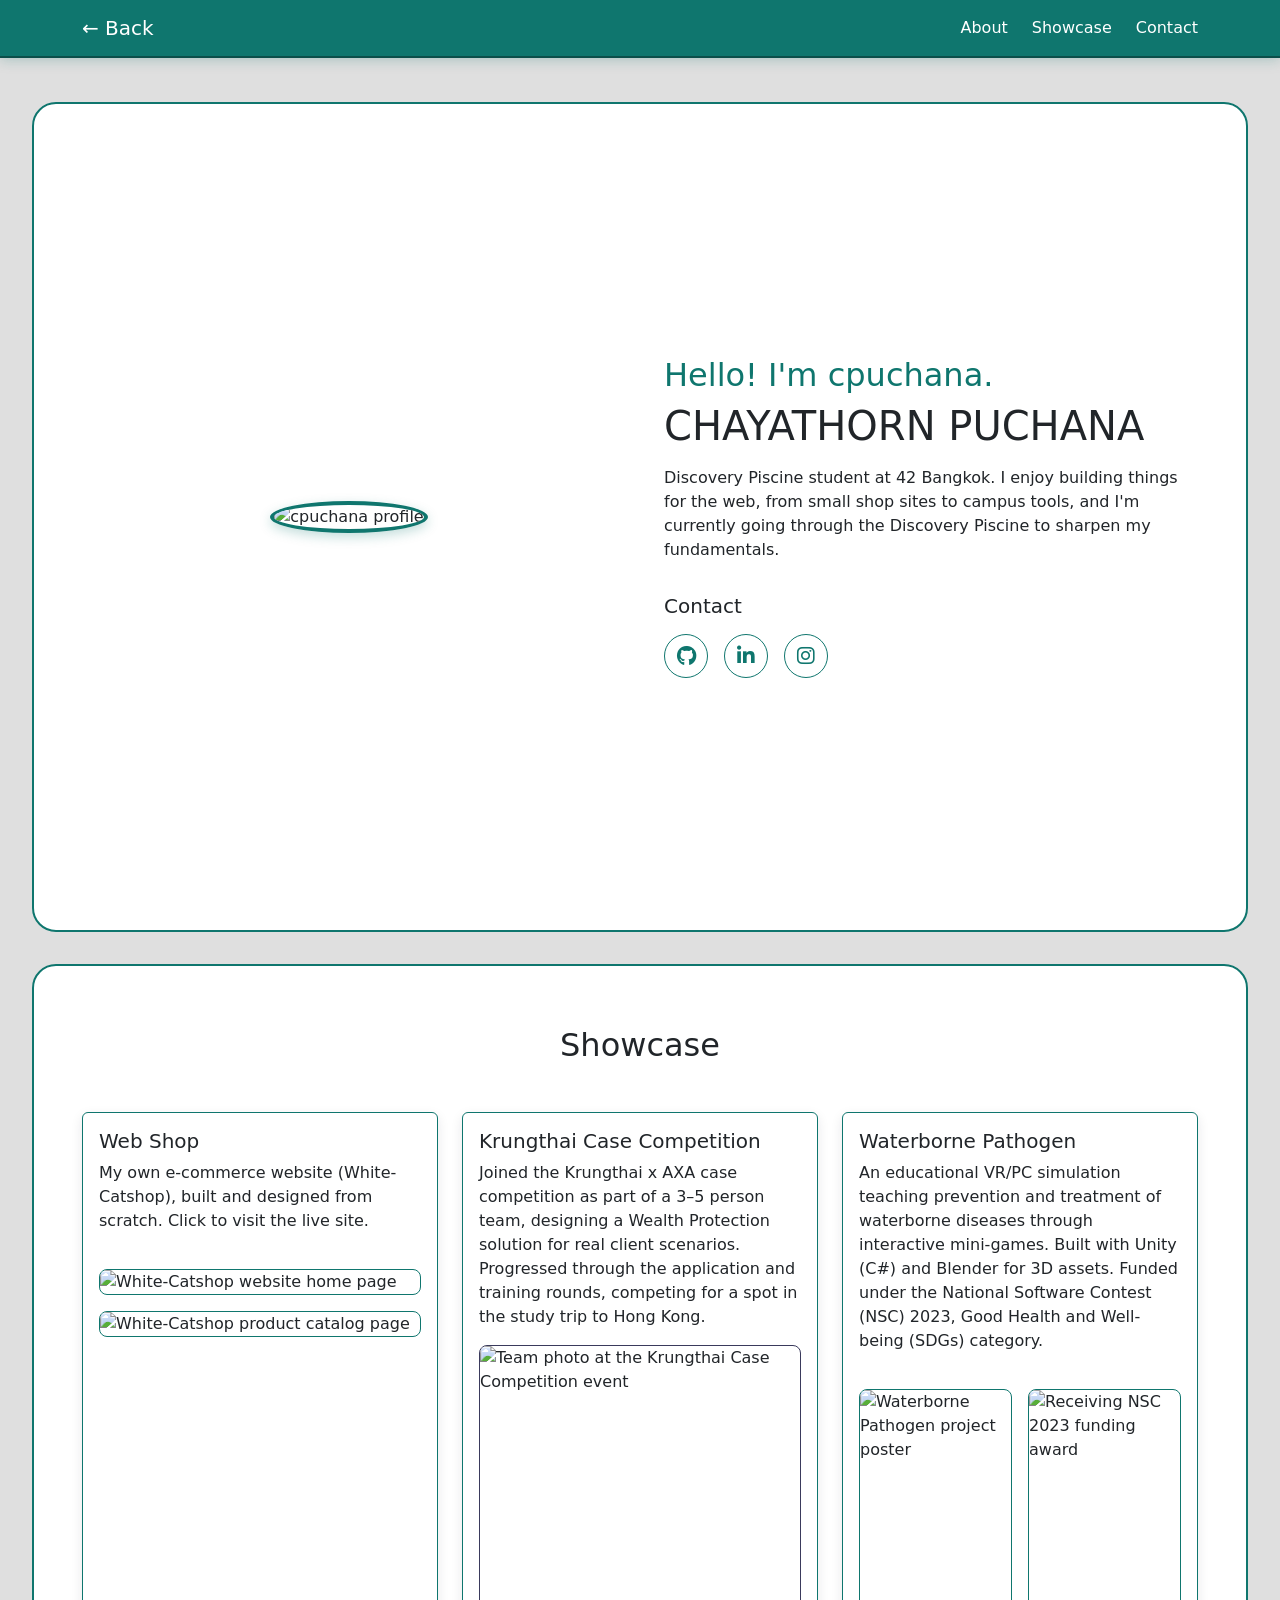
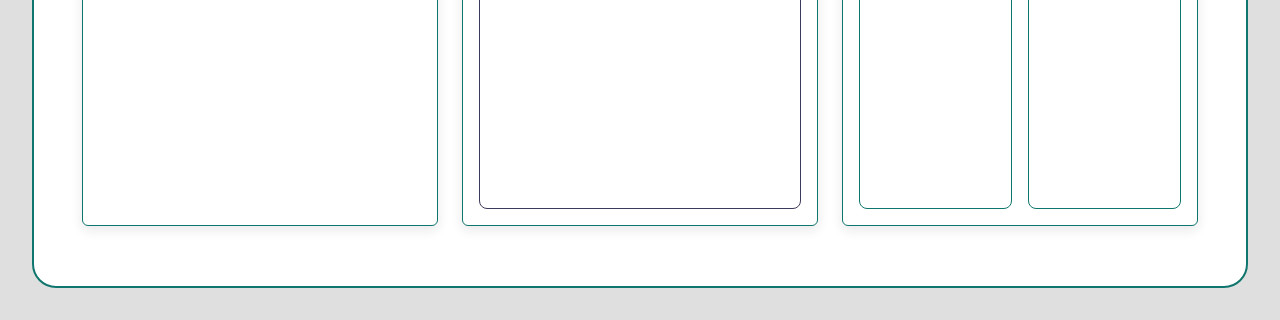
==== rush/cv1.html @ 7a02f23c "cv1" ====
<!DOCTYPE html>
<html lang="th">
  <head>
    <meta charset="UTF-8">
    <meta name="viewport" content="width=device-width, initial-scale=1.0">
    <title>cpuchana - Portfolio</title>
    <link href="https://cdn.jsdelivr.net/npm/bootstrap@5.3.3/dist/css/bootstrap.min.css" rel="stylesheet">
    <link href="https://cdnjs.cloudflare.com/ajax/libs/font-awesome/6.7.2/css/all.min.css" rel="stylesheet">
    <link href="styles.css" rel="stylesheet">
  </head>
  <body class="portfolio-page cv1-page">

    <!-- Navigation bar : always visible -->
    <nav class="navbar navbar-dark fixed-top portfolio-navbar cv1-navbar">
      <div class="container">
        <a class="navbar-brand" href="index.html">&larr; Back</a>
        <ul class="navbar-nav flex-row ms-auto gap-4">
          <li class="nav-item"><a class="nav-link" href="#about">About</a></li>
          <li class="nav-item"><a class="nav-link" href="#showcase">Showcase</a></li>
          <li class="nav-item"><a class="nav-link" href="#contact">Contact</a></li>
        </ul>
      </div>
    </nav>

    <!-- About section (picture first, then details — mirrored from cv2 on purpose) -->
    <section id="about" class="profile-hero">
      <div class="container">
        <div class="row align-items-center g-5">
          <div class="col-6 text-center">
            <img src="C:\kmitl\funwithcode\discovery_piscine\rush\cv1-images\profile.jpg" alt="cpuchana profile" class="profile-pic">
          </div>
          <div class="col-6 profile-details">
            <h2 class="profile-role">Hello! I'm cpuchana.</h2>
            <h1>CHAYATHORN PUCHANA</h1>
            <p class="bio">
              Discovery Piscine student at 42 Bangkok. I enjoy building things for the web,
              from small shop sites to campus tools, and I'm currently going through the
              Discovery Piscine to sharpen my fundamentals.
            </p>
            <div id="contact" class="contact-links">
              <h2>Contact</h2>
              <div class="d-flex gap-3">
                <a href="https://github.com/Lpkkheather/FWC-cpuchana-prom-" class="btn contact-button social-icon" aria-label="GitHub" title="GitHub">
                  <i class="fa-brands fa-github" aria-hidden="true"></i>
                </a>
                <a href="https://www.linkedin.com/in/chayathorn-puchana/" class="btn contact-button social-icon" aria-label="LinkedIn" title="LinkedIn">
                  <i class="fa-brands fa-linkedin-in" aria-hidden="true"></i>
                </a>
                <a href="https://www.instagram.com/lpk_kheather/" class="btn contact-button social-icon" aria-label="Instagram" title="Instagram">
                  <i class="fa-brands fa-instagram" aria-hidden="true"></i>
                </a>
              </div>
            </div>
          </div>
        </div>
      </div>
    </section>

    <!-- Showcase section -->
    <section id="showcase" class="showcase-section">
      <div class="container">
        <h2 class="text-center mb-5">Showcase</h2>
        <div class="row g-4">
          <div class="col-md-4">
            <a href="https://whitecatlrg.com/" target="_blank" rel="noopener" class="showcase-link-card">
              <div class="card h-100">
                <div class="card-body">
                  <h5 class="card-title">Web Shop</h5>
                  <p class="card-text">
                    My own e-commerce website (White-Catshop), built and designed from scratch.
                    Click to visit the live site.
                  </p>
                  <div class="showcase-two-images stacked">
                    <img src="C:\kmitl\funwithcode\discovery_piscine\rush\cv1-images\webshop-home.png" alt="White-Catshop website home page">
                    <img src="C:\kmitl\funwithcode\discovery_piscine\rush\cv1-images\webshop-catalog.png" alt="White-Catshop product catalog page">
                  </div>
                </div>
              </div>
            </a>
          </div>
          <div class="col-md-4">
            <div class="card h-100">
              <div class="card-body">
                <h5 class="card-title">Krungthai Case Competition</h5>
                <p class="card-text">
                  Joined the Krungthai x AXA case competition as part of a 3&ndash;5 person team,
                  designing a Wealth Protection solution for real client scenarios. Progressed
                  through the application and training rounds, competing for a spot in the
                  study trip to Hong Kong.
                </p>
                <img src="C:\kmitl\funwithcode\discovery_piscine\rush\cv1-images\krungthai-campus.jpg" alt="Team photo at the Krungthai Case Competition event" class="showcase-one-image">
              </div>
            </div>
          </div>
          <div class="col-md-4">
            <div class="card h-100">
              <div class="card-body">
                <h5 class="card-title">Waterborne Pathogen</h5>
                <p class="card-text">
                  An educational VR/PC simulation teaching prevention and treatment of
                  waterborne diseases through interactive mini-games. Built with Unity (C#)
                  and Blender for 3D assets. Funded under the National Software Contest (NSC)
                  2023, Good Health and Well-being (SDGs) category.
                </p>
                <div class="showcase-two-images">
                  <img src="C:\kmitl\funwithcode\discovery_piscine\rush\cv1-images\waterborne-poster.png" alt="Waterborne Pathogen project poster">
                  <img src="C:\kmitl\funwithcode\discovery_piscine\rush\cv1-images\waterborne-award.png" alt="Receiving NSC 2023 funding award">
                </div>
              </div>
            </div>
          </div>
        </div>
      </div>
    </section>

  </body>
</html>
---- rush/styles.css ----
.profile-selector-page {
  min-height: 100vh;
  display: flex;
  align-items: center;
  justify-content: center;
  background: linear-gradient(135deg, #1e1e2f, #3a3a5c);
}

.link-card {
  width: 12rem;
  transition: transform 0.2s;
}

.link-card:hover {
  transform: translateY(-6px);
}

.portfolio-page {
  padding-top: 70px;
  scroll-behavior: smooth;
  color: #212529;
  background-color: #dfdfdf;
}

.portfolio-page section {
  padding: 60px 0;
}

.portfolio-navbar {
  background-color: #3a3a5c;
  border-bottom: 2px solid #1e1e2f;
  box-shadow: 0 2px 12px rgba(30, 30, 47, 0.18);
}

.portfolio-navbar .navbar-brand,
.portfolio-navbar .nav-link {
  color: #fff;
}

.portfolio-navbar .navbar-brand:hover,
.portfolio-navbar .nav-link:hover,
.portfolio-navbar .nav-link:focus {
  color: #fff;
}

.profile-hero {
  min-height: calc(100vh - 70px);
  display: flex;
  align-items: center;
  width: calc(100% - 4rem);
  margin: 2rem auto;
  padding: 60px 0;
  border: 2px solid #3a3a5c;
  border-radius: 24px;
  background-color: #ffffff;
}

.showcase-section {
  width: calc(100% - 4rem);
  margin: 2rem auto;
  padding: 60px 0;
  border: 2px solid #3a3a5c;
  border-radius: 24px;
  background-color: #fff;
}

.profile-pic {
  width: 320px;
  aspect-ratio: 1;
  object-fit: cover;
  border-radius: 50%;
  border: 4px solid #3a3a5c;
  box-shadow: 0 4px 12px rgba(30, 30, 47, 0.2);
}

.bio {
  max-width: 600px;
}

.profile-role {
  margin-bottom: 0.5rem;
  color: #3a3a5c;
}

.profile-details h1 {
  margin-bottom: 1rem;
}

.contact-links {
  margin-top: 2rem;
  scroll-margin-top: 95px;
}

.contact-links h2 {
  margin-bottom: 1rem;
  font-size: 1.25rem;
}

.contact-button {
  color: #3a3a5c;
  border-color: #3a3a5c;
}

.contact-button:hover,
.contact-button:focus {
  color: #fff;
  background-color: #3a3a5c;
  border-color: #3a3a5c;
}

.social-icon {
  display: inline-flex;
  width: 44px;
  height: 44px;
  align-items: center;
  justify-content: center;
  padding: 0;
  border-radius: 50%;
  font-size: 1.25rem;
}

.portfolio-page .card {
  color: #212529;
  border: 1px solid #3a3a5c;
  box-shadow: 0 4px 12px rgba(30, 30, 47, 0.1);
}

.showcase-section .row > [class*="col-"] {
  display: flex;
}

.showcase-section .card {
  width: 100%;
}

.showcase-section .card-body {
  display: flex;
  flex-direction: column;
}

.room909-images,
.showcase-three-images {
  display: grid;
  grid-template-rows: repeat(3, minmax(0, 1fr));
  flex: 1;
  min-height: 360px;
  gap: 1rem;
  margin-top: 1.25rem;
}

.room909-images img,
.showcase-three-images img {
  width: 100%;
  height: 100%;
  object-fit: cover;
  border: 1px solid #3a3a5c;
  border-radius: 8px;
}

.showcase-one-image {
  width: 100%;
  min-height: 360px;
  flex: 1;
  object-fit: cover;
  object-position: top;
  border: 1px solid #3a3a5c;
  border-radius: 8px;
}

.cv1-navbar {
  background-color: #0f766e;
  border-bottom: 2px solid #0b4f4a;
  box-shadow: 0 2px 12px rgba(15, 118, 110, 0.25);
}

.cv1-page .profile-hero,
.cv1-page .showcase-section {
  border-color: #0f766e;
}

.cv1-page .profile-pic {
  border-color: #0f766e;
  box-shadow: 0 4px 12px rgba(15, 118, 110, 0.25);
}

.cv1-page .profile-role {
  color: #0f766e;
}

.cv1-page .contact-button {
  color: #0f766e;
  border-color: #0f766e;
}

.cv1-page .contact-button:hover,
.cv1-page .contact-button:focus {
  color: #fff;
  background-color: #0f766e;
  border-color: #0f766e;
}

.cv1-page .card {
  border-color: #0f766e;
}

.cv1-page .showcase-link-card {
  text-decoration: none;
  color: inherit;
  display: block;
  transition: transform 0.15s;
}

.cv1-page .showcase-link-card:hover {
  transform: translateY(-4px);
}

.showcase-two-images {
  display: flex;
  flex: 1;
  min-height: 420px;
  gap: 1rem;
  margin-top: 1.25rem;
}

.showcase-two-images img {
  width: 50%;
  height: 100%;
  object-fit: contain;
  background-color: #fff;
  border: 1px solid #0f766e;
  border-radius: 8px;
}

.showcase-two-images.stacked {
  flex-direction: column;
  min-height: 0;
}

.showcase-two-images.stacked img {
  width: 100%;
  height: auto;
  background-color: transparent;
}
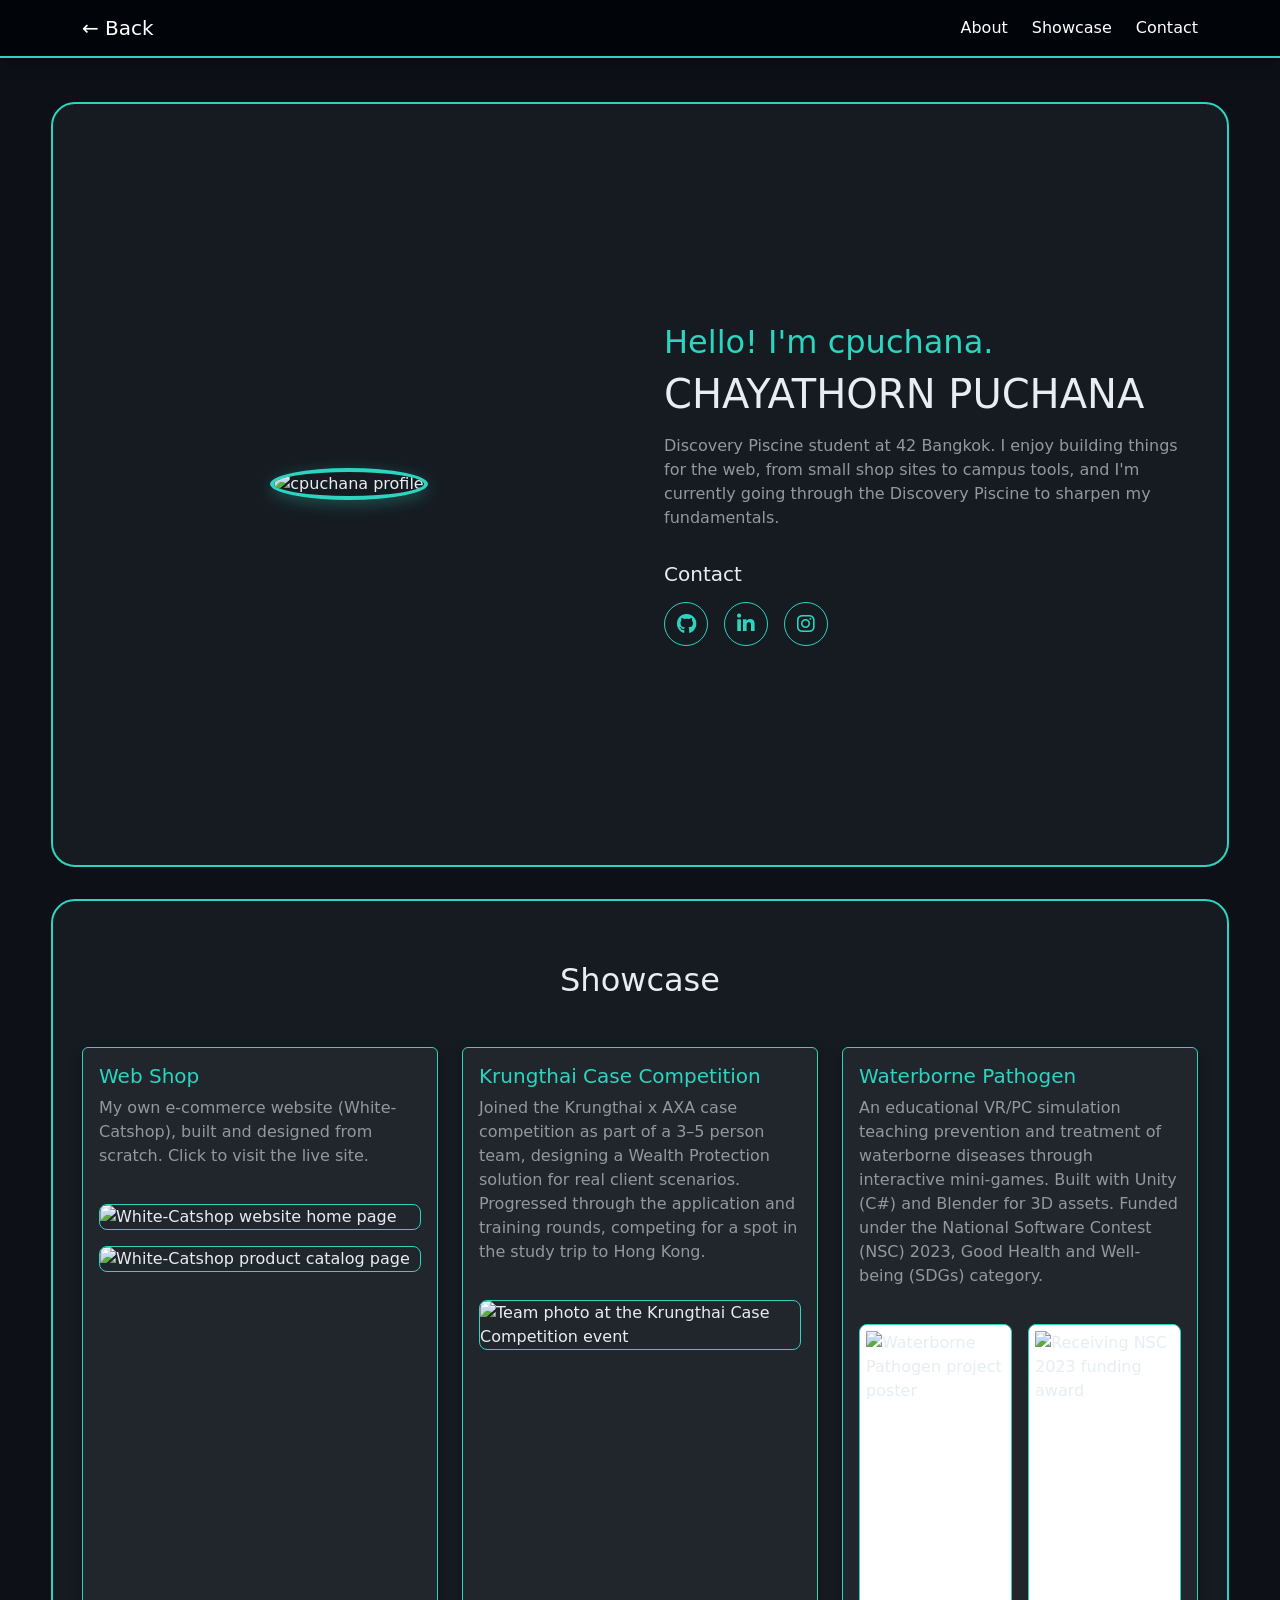
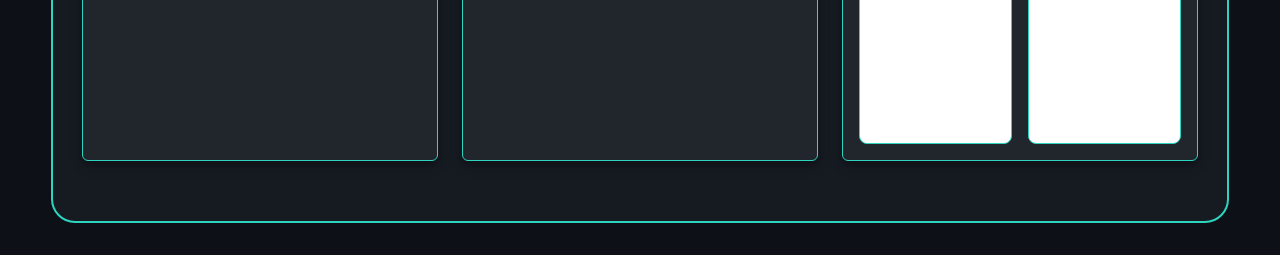
==== commit 8b648422: "cv1update" ====
--- a/rush/cv1.html
+++ b/rush/cv1.html
@@ -10,7 +10,6 @@
   </head>
   <body class="portfolio-page cv1-page">
 
-    <!-- Navigation bar : always visible -->
     <nav class="navbar navbar-dark fixed-top portfolio-navbar cv1-navbar">
       <div class="container">
         <a class="navbar-brand" href="index.html">&larr; Back</a>
@@ -22,7 +21,6 @@
       </div>
     </nav>
 
-    <!-- About section (picture first, then details — mirrored from cv2 on purpose) -->
     <section id="about" class="profile-hero">
       <div class="container">
         <div class="row align-items-center g-5">
@@ -56,7 +54,6 @@
       </div>
     </section>
 
-    <!-- Showcase section -->
     <section id="showcase" class="showcase-section">
       <div class="container">
         <h2 class="text-center mb-5">Showcase</h2>
--- a/rush/styles.css
+++ b/rush/styles.css
@@ -3,7 +3,7 @@
   display: flex;
   align-items: center;
   justify-content: center;
-  background: linear-gradient(135deg, #1e1e2f, #3a3a5c);
+  background-color: #3a3a5c;
 }
 
 .link-card {
@@ -44,10 +44,10 @@
 }
 
 .profile-hero {
-  min-height: calc(100vh - 70px);
+  min-height: 85vh;
   display: flex;
   align-items: center;
-  width: calc(100% - 4rem);
+  width: 92%;
   margin: 2rem auto;
   padding: 60px 0;
   border: 2px solid #3a3a5c;
@@ -56,7 +56,7 @@
 }
 
 .showcase-section {
-  width: calc(100% - 4rem);
+  width: 92%;
   margin: 2rem auto;
   padding: 60px 0;
   border: 2px solid #3a3a5c;
@@ -66,8 +66,9 @@
 
 .profile-pic {
   width: 320px;
-  aspect-ratio: 1;
+  height: 320px;
   object-fit: cover;
+  object-position: top;
   border-radius: 50%;
   border: 4px solid #3a3a5c;
   box-shadow: 0 4px 12px rgba(30, 30, 47, 0.2);
@@ -140,10 +141,8 @@
 
 .room909-images,
 .showcase-three-images {
-  display: grid;
-  grid-template-rows: repeat(3, minmax(0, 1fr));
-  flex: 1;
-  min-height: 360px;
+  display: flex;
+  flex-direction: column;
   gap: 1rem;
   margin-top: 1.25rem;
 }
@@ -151,57 +150,86 @@
 .room909-images img,
 .showcase-three-images img {
   width: 100%;
-  height: 100%;
-  object-fit: cover;
+  height: auto;
   border: 1px solid #3a3a5c;
   border-radius: 8px;
 }
 
 .showcase-one-image {
   width: 100%;
-  min-height: 360px;
-  flex: 1;
-  object-fit: cover;
-  object-position: top;
+  height: auto;
+  margin-top: 1.25rem;
   border: 1px solid #3a3a5c;
   border-radius: 8px;
 }
 
+
+.cv1-page {
+  color: #e6edf3;
+  background-color: #0d1117;
+}
+
 .cv1-navbar {
-  background-color: #0f766e;
-  border-bottom: 2px solid #0b4f4a;
-  box-shadow: 0 2px 12px rgba(15, 118, 110, 0.25);
-}
+  background-color: #010409;
+  border-bottom: 2px solid #2dd4bf;
+  box-shadow: 0 2px 12px rgba(0, 0, 0, 0.6);
+}
+
 
 .cv1-page .profile-hero,
 .cv1-page .showcase-section {
-  border-color: #0f766e;
+  border-color: #2dd4bf;
+  background-color: #161b22;
 }
 
 .cv1-page .profile-pic {
-  border-color: #0f766e;
-  box-shadow: 0 4px 12px rgba(15, 118, 110, 0.25);
-}
+  border-color: #2dd4bf;
+  box-shadow: 0 4px 16px rgba(45, 212, 191, 0.3);
+}
+
 
 .cv1-page .profile-role {
-  color: #0f766e;
-}
+  color: #2dd4bf;
+}
+
+
+.cv1-page .bio {
+  color: #9198a1;
+}
+
 
 .cv1-page .contact-button {
-  color: #0f766e;
-  border-color: #0f766e;
+  color: #2dd4bf;
+  border-color: #2dd4bf;
 }
 
 .cv1-page .contact-button:hover,
 .cv1-page .contact-button:focus {
-  color: #fff;
-  background-color: #0f766e;
-  border-color: #0f766e;
+  color: #0d1117;
+  background-color: #2dd4bf;
+  border-color: #2dd4bf;
 }
 
 .cv1-page .card {
-  border-color: #0f766e;
-}
+  color: #e6edf3;
+  background-color: #21262d;
+  border-color: #2dd4bf;
+  box-shadow: 0 4px 12px rgba(0, 0, 0, 0.4);
+}
+
+.cv1-page .card-title {
+  color: #2dd4bf;
+}
+
+.cv1-page .card-text {
+  color: #9198a1;
+}
+
+
+.cv1-page .showcase-one-image {
+  border-color: #2dd4bf;
+}
+
 
 .cv1-page .showcase-link-card {
   text-decoration: none;
@@ -226,8 +254,9 @@
   width: 50%;
   height: 100%;
   object-fit: contain;
+  padding: 6px;
   background-color: #fff;
-  border: 1px solid #0f766e;
+  border: 1px solid #2dd4bf;
   border-radius: 8px;
 }
 
@@ -239,5 +268,6 @@
 .showcase-two-images.stacked img {
   width: 100%;
   height: auto;
+  padding: 0;
   background-color: transparent;
 }
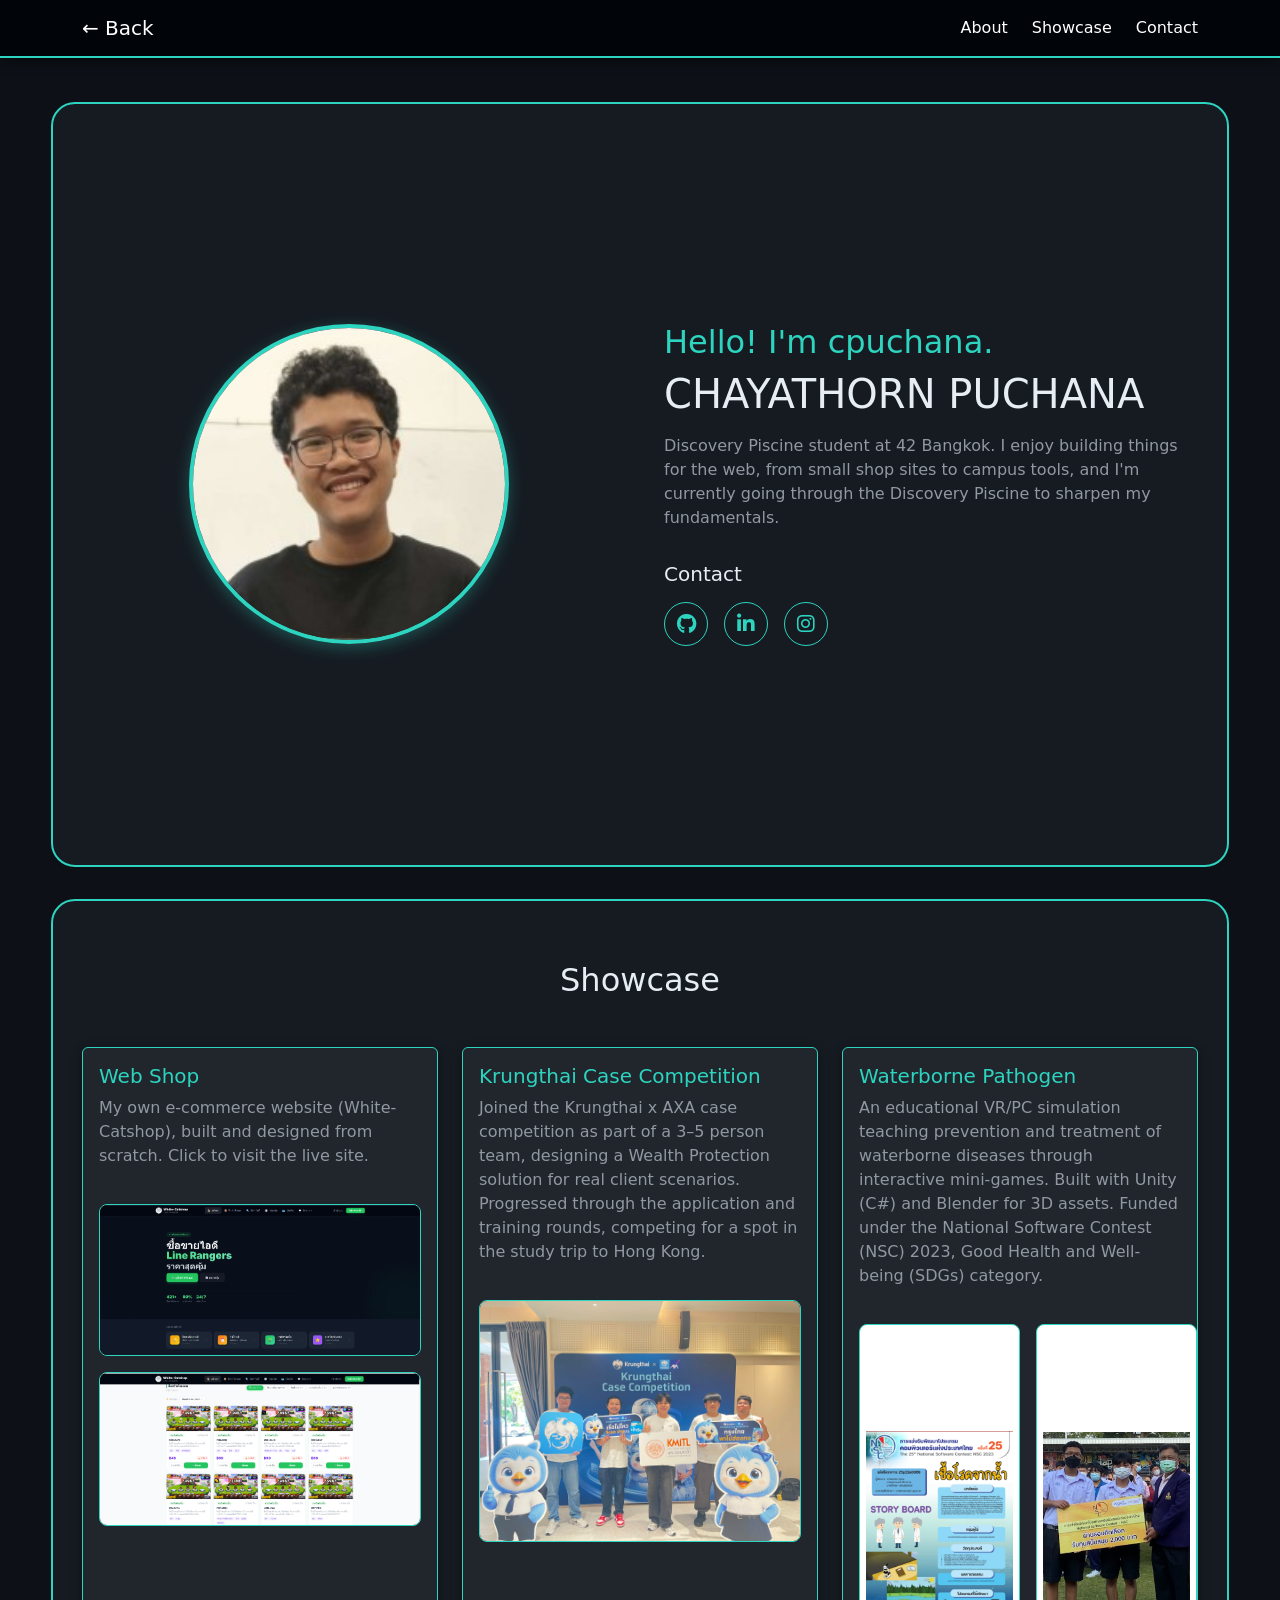
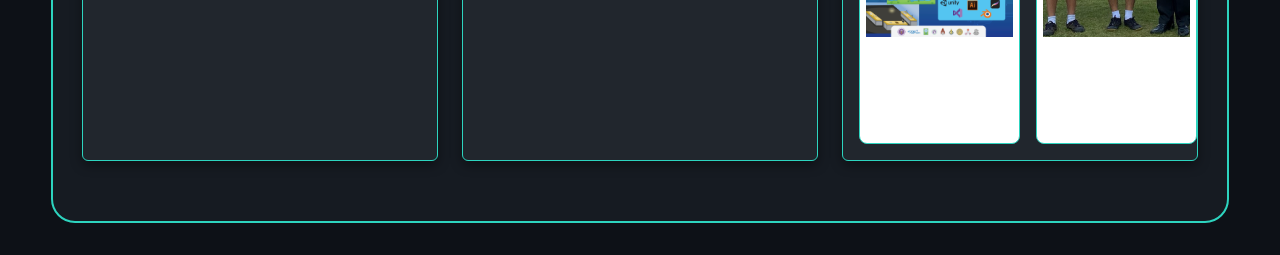
==== commit 72a25d2c: "re-up Rush proj" ====
--- a/rush/cv1.html
+++ b/rush/cv1.html
@@ -25,7 +25,7 @@
       <div class="container">
         <div class="row align-items-center g-5">
           <div class="col-6 text-center">
-            <img src="C:\kmitl\funwithcode\discovery_piscine\rush\cv1-images\profile.jpg" alt="cpuchana profile" class="profile-pic">
+            <img src="images/profile-cpuchana.jpg" alt="cpuchana profile" class="profile-pic">
           </div>
           <div class="col-6 profile-details">
             <h2 class="profile-role">Hello! I'm cpuchana.</h2>
@@ -68,8 +68,8 @@
                     Click to visit the live site.
                   </p>
                   <div class="showcase-two-images stacked">
-                    <img src="C:\kmitl\funwithcode\discovery_piscine\rush\cv1-images\webshop-home.png" alt="White-Catshop website home page">
-                    <img src="C:\kmitl\funwithcode\discovery_piscine\rush\cv1-images\webshop-catalog.png" alt="White-Catshop product catalog page">
+                    <img src="images/webshop-home.png" alt="White-Catshop website home page">
+                    <img src="images/webshop-catalog.png" alt="White-Catshop product catalog page">
                   </div>
                 </div>
               </div>
@@ -85,7 +85,7 @@
                   through the application and training rounds, competing for a spot in the
                   study trip to Hong Kong.
                 </p>
-                <img src="C:\kmitl\funwithcode\discovery_piscine\rush\cv1-images\krungthai-campus.jpg" alt="Team photo at the Krungthai Case Competition event" class="showcase-one-image">
+                <img src="images/krungthai-campus.jpg" alt="Team photo at the Krungthai Case Competition event" class="showcase-one-image">
               </div>
             </div>
           </div>
@@ -100,8 +100,8 @@
                   2023, Good Health and Well-being (SDGs) category.
                 </p>
                 <div class="showcase-two-images">
-                  <img src="C:\kmitl\funwithcode\discovery_piscine\rush\cv1-images\waterborne-poster.png" alt="Waterborne Pathogen project poster">
-                  <img src="C:\kmitl\funwithcode\discovery_piscine\rush\cv1-images\waterborne-award.png" alt="Receiving NSC 2023 funding award">
+                  <img src="images/waterborne-poster.png" alt="Waterborne Pathogen project poster">
+                  <img src="images/waterborne-award.png" alt="Receiving NSC 2023 funding award">
                 </div>
               </div>
             </div>
--- a/rush/styles.css
+++ b/rush/styles.css
@@ -175,7 +175,6 @@
   box-shadow: 0 2px 12px rgba(0, 0, 0, 0.6);
 }
 
-
 .cv1-page .profile-hero,
 .cv1-page .showcase-section {
   border-color: #2dd4bf;
@@ -187,16 +186,13 @@
   box-shadow: 0 4px 16px rgba(45, 212, 191, 0.3);
 }
 
-
 .cv1-page .profile-role {
   color: #2dd4bf;
 }
 
-
 .cv1-page .bio {
   color: #9198a1;
 }
-
 
 .cv1-page .contact-button {
   color: #2dd4bf;
@@ -225,11 +221,9 @@
   color: #9198a1;
 }
 
-
 .cv1-page .showcase-one-image {
   border-color: #2dd4bf;
 }
-
 
 .cv1-page .showcase-link-card {
   text-decoration: none;
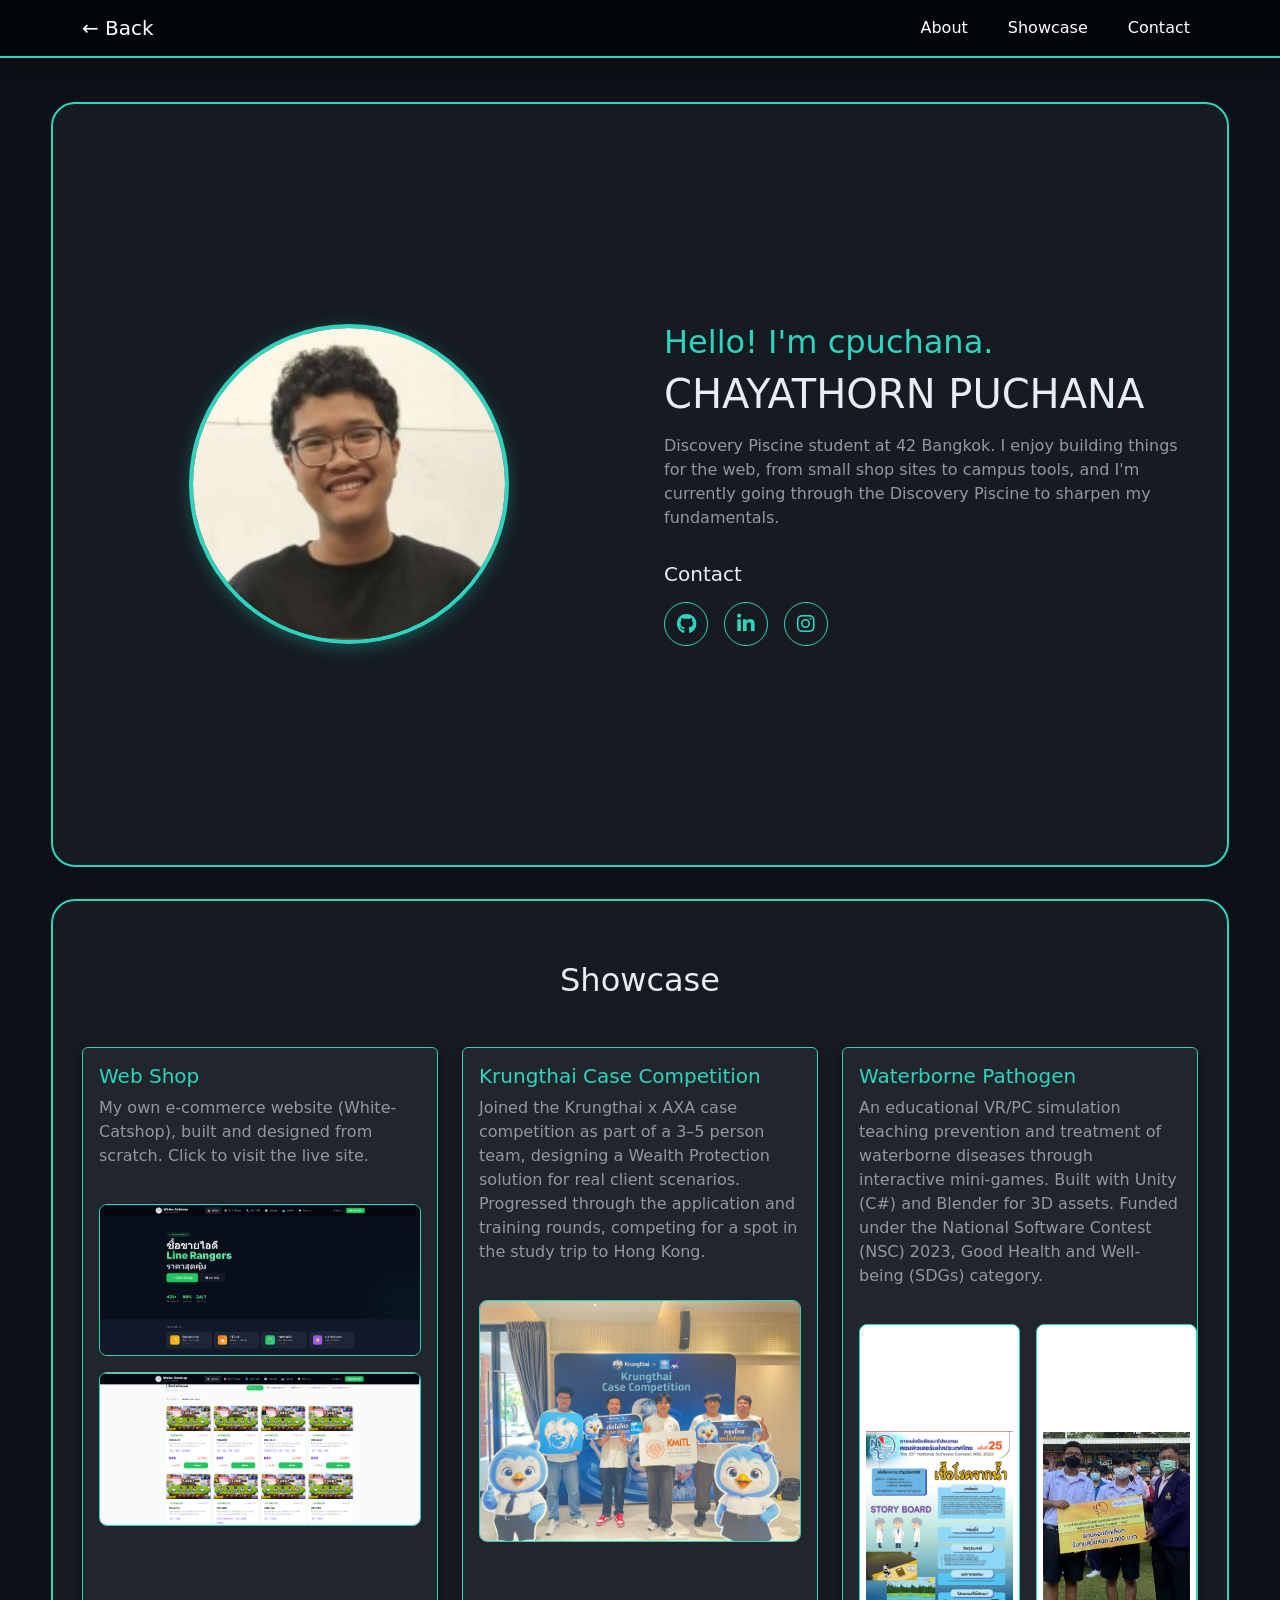
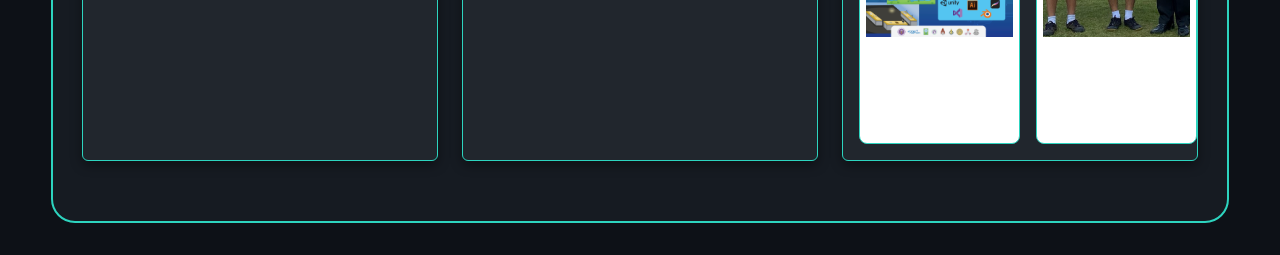
==== commit edced1f3: "r" ====
--- a/rush/cv1.html
+++ b/rush/cv1.html
@@ -10,24 +10,29 @@
   </head>
   <body class="portfolio-page cv1-page">
 
-    <nav class="navbar navbar-dark fixed-top portfolio-navbar cv1-navbar">
+    <nav class="navbar navbar-expand-lg navbar-dark fixed-top portfolio-navbar cv1-navbar">
       <div class="container">
         <a class="navbar-brand" href="index.html">&larr; Back</a>
-        <ul class="navbar-nav flex-row ms-auto gap-4">
-          <li class="nav-item"><a class="nav-link" href="#about">About</a></li>
-          <li class="nav-item"><a class="nav-link" href="#showcase">Showcase</a></li>
-          <li class="nav-item"><a class="nav-link" href="#contact">Contact</a></li>
-        </ul>
+        <button class="navbar-toggler" type="button" data-bs-toggle="collapse" data-bs-target="#navMenu">
+          <span class="navbar-toggler-icon"></span>
+        </button>
+        <div class="collapse navbar-collapse" id="navMenu">
+          <ul class="navbar-nav ms-auto gap-4">
+            <li class="nav-item"><a class="nav-link" href="#about">About</a></li>
+            <li class="nav-item"><a class="nav-link" href="#showcase">Showcase</a></li>
+            <li class="nav-item"><a class="nav-link" href="#contact">Contact</a></li>
+          </ul>
+        </div>
       </div>
     </nav>
 
     <section id="about" class="profile-hero">
       <div class="container">
         <div class="row align-items-center g-5">
-          <div class="col-6 text-center">
+          <div class="col-lg-6 text-center">
             <img src="images/profile-cpuchana.jpg" alt="cpuchana profile" class="profile-pic">
           </div>
-          <div class="col-6 profile-details">
+          <div class="col-lg-6 profile-details">
             <h2 class="profile-role">Hello! I'm cpuchana.</h2>
             <h1>CHAYATHORN PUCHANA</h1>
             <p class="bio">
@@ -110,5 +115,6 @@
       </div>
     </section>
 
+    <script src="https://cdn.jsdelivr.net/npm/bootstrap@5.3.3/dist/js/bootstrap.bundle.min.js"></script>
   </body>
 </html>
--- a/rush/styles.css
+++ b/rush/styles.css
@@ -265,3 +265,41 @@
   padding: 0;
   background-color: transparent;
 }
+
+@media (max-width: 991.98px) {
+  .profile-hero {
+    min-height: auto;
+  }
+
+  .profile-details {
+    text-align: center;
+  }
+
+  .contact-links .d-flex {
+    justify-content: center;
+  }
+}
+
+@media (max-width: 575.98px) {
+  .profile-hero,
+  .showcase-section {
+    width: calc(100% - 2rem);
+    margin: 1rem auto;
+    border-radius: 16px;
+  }
+
+  .profile-pic {
+    width: min(80vw, 320px);
+    height: min(80vw, 320px);
+  }
+
+  .showcase-two-images {
+    min-height: 0;
+    flex-direction: column;
+  }
+
+  .showcase-two-images img {
+    width: 100%;
+    height: auto;
+  }
+}
